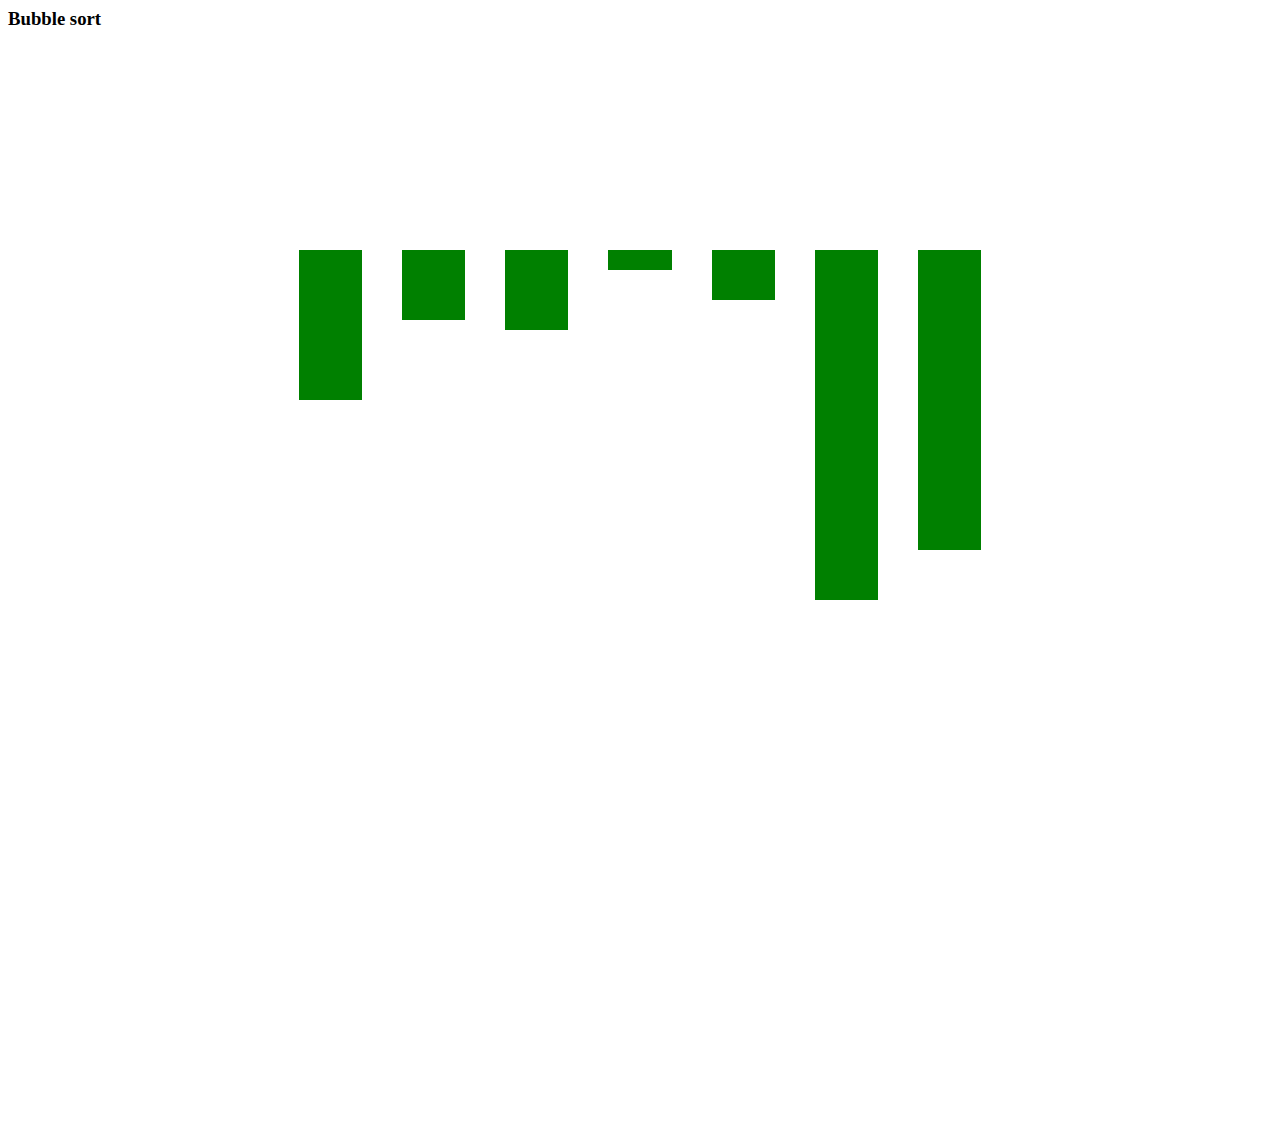
==== visualizer/index.html @ fa742974 "building html element and bubble sort algorithm" ====
<html lang="en">
<head>
    <meta charset="UTF-8">
    <meta name="viewport" content="width=device-width, initial-scale=1.0">
    <title>Document</title>
    <link rel="stylesheet" href="index.css"></link>
</head>
<body>
    <h3>Bubble sort</h3>
    <div id="container">

    </div>
    <script src="index.js"></script>
</body>
</html>
---- visualizer/index.css ----
#container {
    margin-top: 200px;
    display: flex;
    flex-wrap: wrap;
    width: 100%;
    height: 100%;
    justify-content: center;
}

#container div {
    width: 5%;
    margin: 20px;
    background-color: green;
}
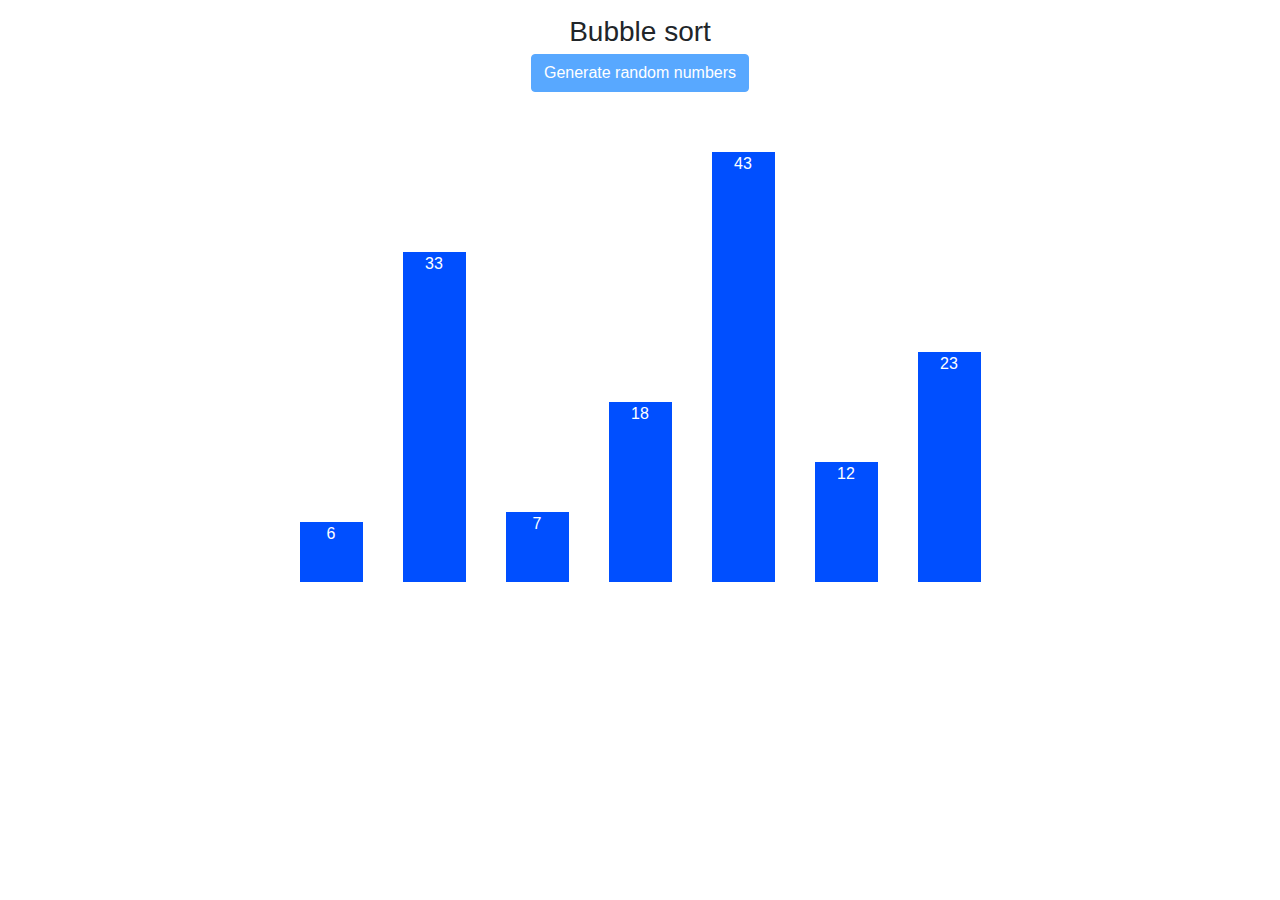
==== commit 2c3aba8f: "building html element and bubble sort algorithm" ====
--- a/visualizer/index.html
+++ b/visualizer/index.html
@@ -3,10 +3,14 @@
     <meta charset="UTF-8">
     <meta name="viewport" content="width=device-width, initial-scale=1.0">
     <title>Document</title>
+    <link rel="stylesheet" href="https://maxcdn.bootstrapcdn.com/bootstrap/4.5.2/css/bootstrap.min.css">
     <link rel="stylesheet" href="index.css"></link>
 </head>
 <body>
-    <h3>Bubble sort</h3>
+    <div class="button">
+        <h3>Bubble sort</h3>
+        <button type="button" id="button" class="btn btn-primary">Generate random numbers</button>
+    </div>
     <div id="container">
 
     </div>
--- a/visualizer/index.css
+++ b/visualizer/index.css
@@ -1,14 +1,31 @@
+body {
+    margin: 10px;
+}
+
 #container {
-    margin-top: 200px;
     display: flex;
     flex-wrap: wrap;
     width: 100%;
-    height: 100%;
     justify-content: center;
+    align-items: flex-end;
+    margin-top: 40px;
 }
 
 #container div {
+    display: flex;
+    justify-content: center;
     width: 5%;
     margin: 20px;
-    background-color: green;
+    background-color: #004FFF;
+}
+
+.button {
+    display: flex;
+    flex-direction: column;
+    justify-content: center;
+    align-items: center;
+}
+
+h3 {
+    margin: 5px;
 }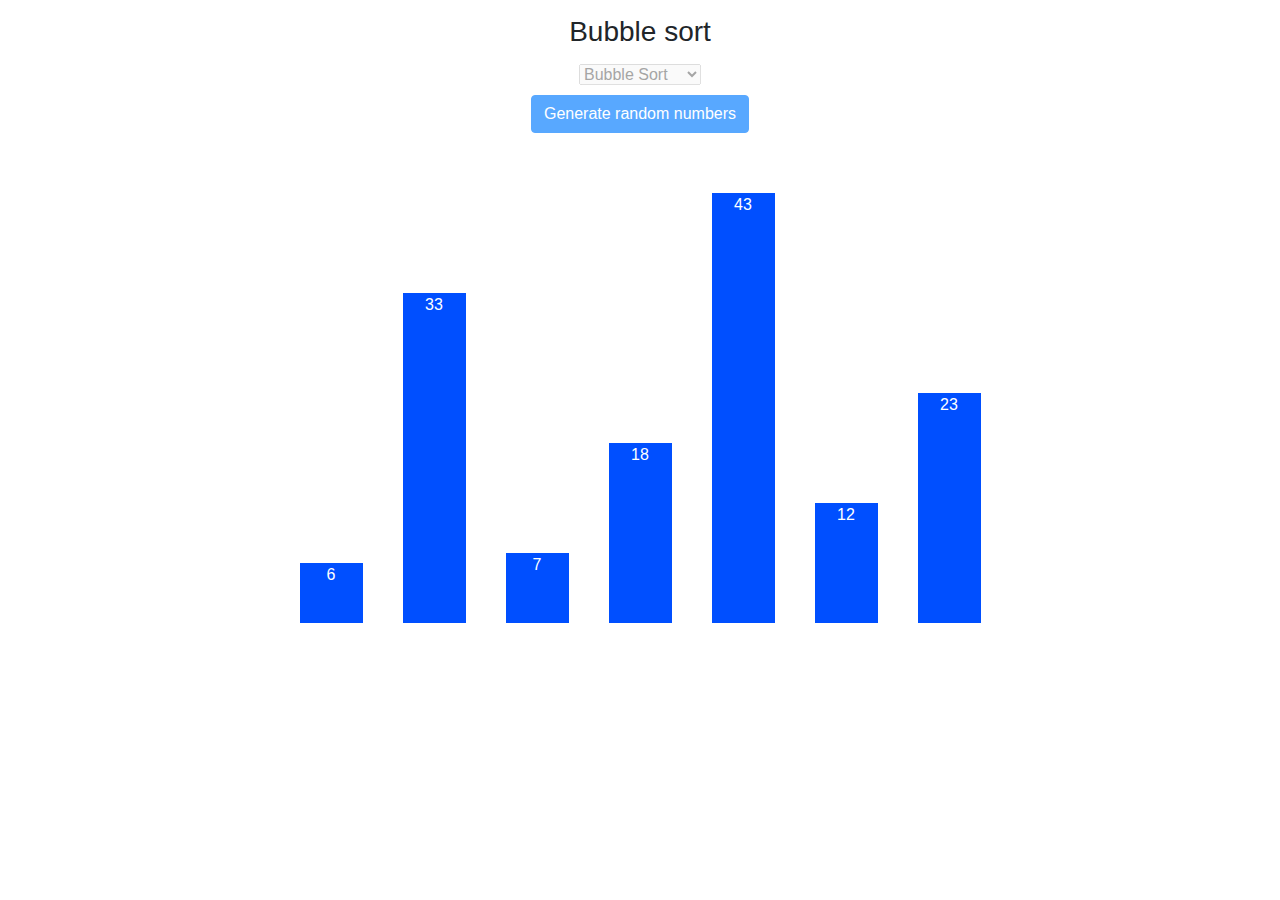
==== commit 88f6cf68: "building html element and bubble sort algorithm" ====
--- a/visualizer/index.html
+++ b/visualizer/index.html
@@ -2,13 +2,17 @@
 <head>
     <meta charset="UTF-8">
     <meta name="viewport" content="width=device-width, initial-scale=1.0">
-    <title>Document</title>
+    <title>Sorting Visualizer</title>
     <link rel="stylesheet" href="https://maxcdn.bootstrapcdn.com/bootstrap/4.5.2/css/bootstrap.min.css">
     <link rel="stylesheet" href="index.css"></link>
 </head>
 <body>
     <div class="button">
-        <h3>Bubble sort</h3>
+        <h3 id="tittle">Bubble sort</h3>
+        <select class="form-select" id="select" aria-label="Default select example">
+            <option selected>Bubble Sort</option>
+            <option value="1">Selection Sort</option>
+        </select>
         <button type="button" id="button" class="btn btn-primary">Generate random numbers</button>
     </div>
     <div id="container">
--- a/visualizer/index.css
+++ b/visualizer/index.css
@@ -19,6 +19,10 @@
     background-color: #004FFF;
 }
 
+#select {
+    margin: 10px;
+}
+
 .button {
     display: flex;
     flex-direction: column;
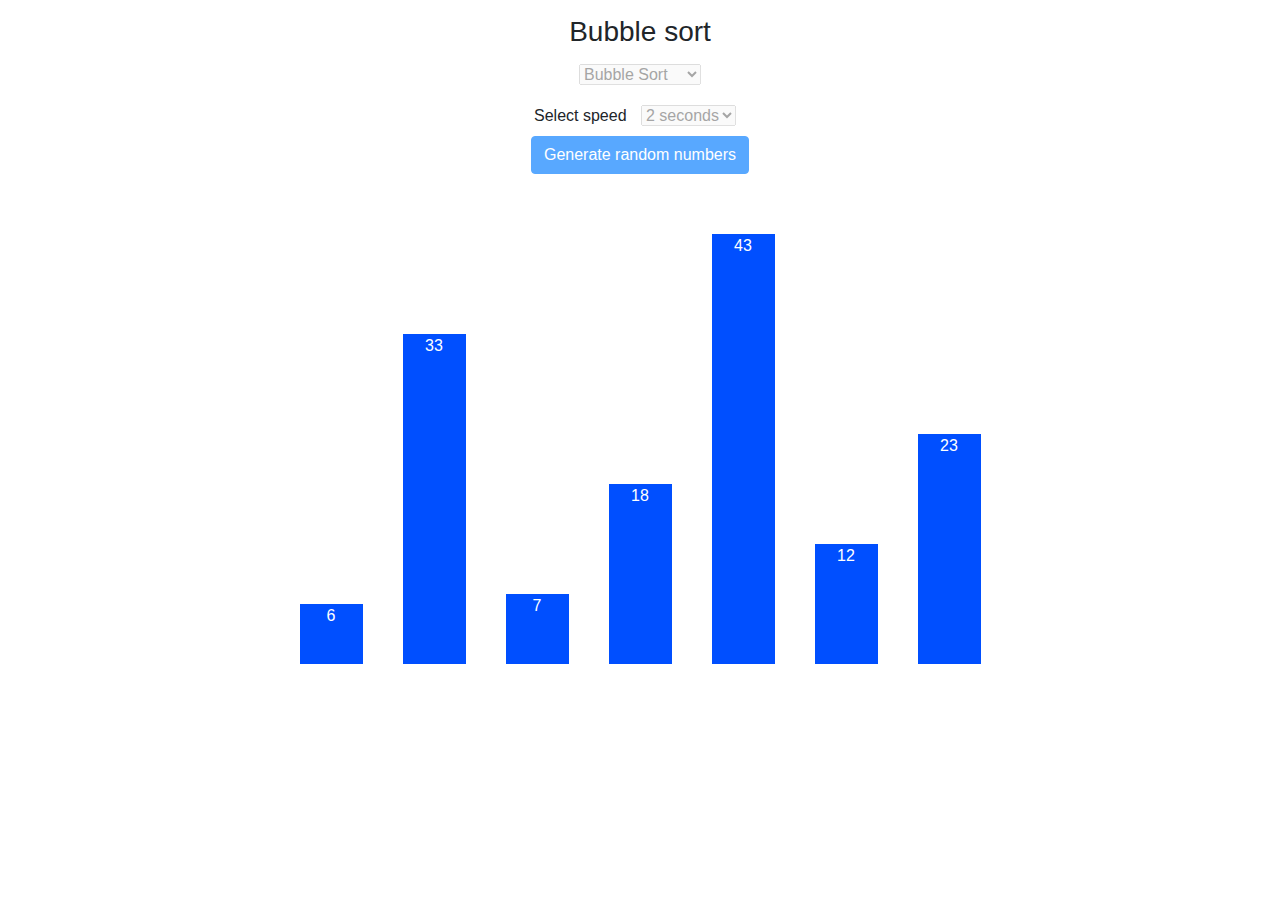
==== commit 27153a41: "swapping speed" ====
--- a/visualizer/index.html
+++ b/visualizer/index.html
@@ -12,7 +12,16 @@
         <select class="form-select" id="select" aria-label="Default select example">
             <option selected>Bubble Sort</option>
             <option value="1">Selection Sort</option>
+            <option value="2">Insertion Sort</option>
         </select>
+        <div>
+            <span>Select speed</span>
+            <select class="form-select" id="speed" aria-label="Default select example">
+                <option selected>2 seconds</option>
+                <option value="1">3 seconds</option>
+                <option value="2">4 seconds</option>
+            </select>
+        </div>
         <button type="button" id="button" class="btn btn-primary">Generate random numbers</button>
     </div>
     <div id="container">
--- a/visualizer/index.css
+++ b/visualizer/index.css
@@ -19,7 +19,7 @@
     background-color: #004FFF;
 }
 
-#select {
+#select, #speed {
     margin: 10px;
 }
 
